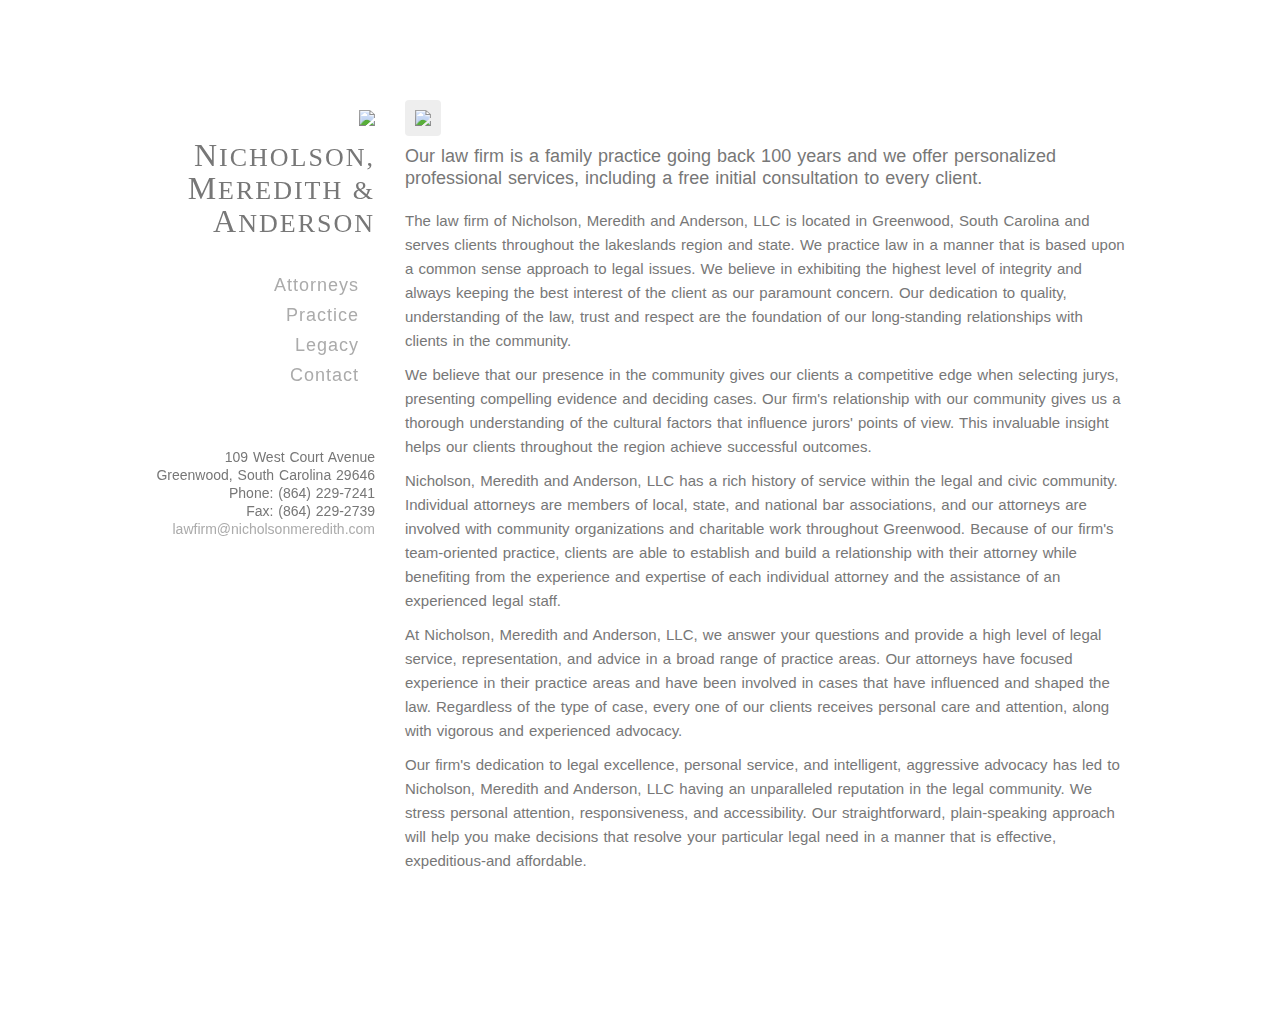
==== index.html @ a3308b05 "revisions" ====
<!DOCTYPE html>
<html lang="en">
<head>
<meta charset="utf-8">
<meta name="viewport" content="width=device-width, initial-scale=1, shrink-to-fit=no">
<title>Nicholson, Meredith, &amp; Anderson</title>
<meta name="description" content="Nicholson, Meredith, and Anderson - Attorneys at Law">
<link rel="icon" type="image/png" href="img/favicon.png" />
<link rel="stylesheet" href="css/bootstrap.min.css">
<link rel="stylesheet" href="css/fa-all.css">
<link rel="stylesheet" href="css/style.css">
</head>
<body class="home">
	
<div id="main-content">

	<div class="mobile">
		<div class="container">
			<div class="menu-mobile">
				<span class="item item-1"></span>
				<span class="item item-2"></span>
				<span class="item item-3"></span>
			</div>
			<div class="logo trajan"><a href="index.html"><span class="larger-font">N</span>icholson, <span class="larger-font">M</span>eredith &amp; <span class="larger-font">A</span>nderson</a></div>
		</div>
	</div>
	<div class="hide-menu"></div>
	
	<div class="container d-flex h-100">
		<div class="row justify-content-center align-self-center">
			
			<div class="col-lg-3">
				<div class="header affix position-fixed">

					<div class="logo">
						<img class="img-fluid" src="img/nma_logo.jpg">
						<h3 class="trajan"><span class="larger-font">N</span>icholson, <span class="larger-font">M</span>eredith &amp; <span class="larger-font">A</span>nderson</h3>
					</div>
					<div class="main-menu">
						<nav>
							<ul class="menu-list">

								<li class="nav-item"><a class="nav-link js-scroll-trigger" href="attorneys.html">Attorneys</a></li>
								<li class="nav-item"><a class="nav-link js-scroll-trigger" href="practice.html">Practice</a></li>
								<li class="nav-item"><a class="nav-link js-scroll-trigger" href="legacy.html">Legacy</a></li>
								<li class="nav-item"><a class="nav-link js-scroll-trigger" href="contact.html">Contact</a></li>
							</ul>
						</nav>
					</div>
					<p class="footer"><br />109 West Court Avenue Greenwood, South Carolina 29646<br />Phone: (864) 229-7241<br />Fax: (864) 229-2739<br /><span id="obf"><script>document.getElementById("obf").innerHTML="<n uers=\"znvygb:ynjsvez@avpubyfbazrerqvgu.pbz?fhowrpg=sebz avpubyfbazrerqvgu.pbz\" gnetrg=\"_oynax\">ynjsvez@avpubyfbazrerqvgu.pbz</n>".replace(/[a-zA-Z]/g,function(c){return String.fromCharCode((c<="Z"?90:122)>=(c=c.charCodeAt(0)+13)?c:c-26);});</script><noscript><span style="unicode-bidi:bidi-override;direction:rtl;">moc.htideremnoslohcin@mrifwal</span></noscript></span></p>
					<a href="https://www.facebook.com/nicholsonmeredith/" target="_blank"><i class="fab fa-2x fa-facebook-square"></i></a>
				</div>

			</div>
			
			<div class="col-lg-9 col-lg-offset-3">
				<img class="img-fluid rounded drop" src="img/nma_building.jpg">
				<div class="section">
					<h5>Our law firm is a family practice going back 100 years and we offer personalized professional services, including a free initial consultation to every client.</h5>
					<h5 class="d-lg-none">Contact Us via <i class="fas fa-phone-square"></i> Phone:<a href="tel:864-229-7241">(864) 229-7241</a> or <i class="fas fa-at"></i> Email:<span id="obf2"><script>document.getElementById("obf2").innerHTML="<n uers=\"znvygb:ynjsvez@avpubyfbazrerqvgu.pbz?fhowrpg=sebz avpubyfbazrerqvgu.pbz\" gnetrg=\"_oynax\">ynjsvez@avpubyfbazrerqvgu.pbz</n>".replace(/[a-zA-Z]/g,function(c){return String.fromCharCode((c<="Z"?90:122)>=(c=c.charCodeAt(0)+13)?c:c-26);});</script><noscript><span style="unicode-bidi:bidi-override;direction:rtl;">moc.htideremnoslohcin@mrifwal</span></noscript></span></h5>
					<p>The law firm of Nicholson, Meredith and Anderson, LLC is located in Greenwood, South Carolina and serves clients throughout the lakeslands region and state. We practice law in a manner that is based upon a common sense approach to legal issues. We believe in exhibiting the highest level of integrity and always   keeping the best interest of the client as our paramount concern. Our dedication to quality, understanding of the law, trust and respect are the foundation of   our long-standing relationships with clients in the community.</p>
					<p>We believe that our presence in the community gives our clients a competitive edge when selecting jurys, presenting compelling evidence and deciding cases. Our firm's relationship with our community gives us a thorough understanding of the cultural factors that influence jurors' points of view. This invaluable insight helps our clients throughout the region achieve successful outcomes.</p>
					<p>Nicholson, Meredith and Anderson, LLC has a rich history of service within the legal and civic community. Individual attorneys are members of local, state, and national   bar associations, and our attorneys are involved with community organizations   and charitable work throughout Greenwood. Because of our firm's team-oriented   practice, clients are able to establish and build a relationship with their   attorney while benefiting from the experience and expertise of each individual   attorney and the assistance of an experienced legal staff.</p>
					<p>At Nicholson, Meredith and Anderson, LLC, we answer your questions and provide a high level of legal service, representation, and advice in a broad range of practice areas. Our attorneys have focused experience in their practice areas and have been involved in cases   that have influenced and shaped the law. Regardless of the type of case, every   one of our clients receives personal care and attention, along with vigorous and experienced advocacy.</p>
					<p>Our firm's dedication to legal excellence, personal service, and intelligent, aggressive advocacy has led to Nicholson, Meredith and Anderson, LLC having an unparalleled reputation in the legal community. We stress personal attention, responsiveness,   and accessibility. Our straightforward, plain-speaking approach will help you make decisions that resolve your particular legal need in a manner that is   effective, expeditious-and affordable.</p>
					<p class="d-none">We serve Greenwood, Abbeville, Edgefield, Laurens, McCormick, Newberry, and Saluda Counties.</p>
				</div>
			</div>
			
		</div>
	</div>
	
</div>

<script src="js/jquery.min.js"></script>
<script src="js/bootstrap.min.js"></script>
<script src="js/scripts.js"></script>
</body>
</html>
---- css/style.css ----
@import url("https://use.typekit.net/eqx0vrw.css");


.trajan {
	font-family: trajan-pro-3, serif;
	font-style: normal;
	font-weight: 400;
}
.trajan-small {
	font-variant: small-caps;
}
.trajan-semibold {
	font-family: trajan-pro-3, serif;
	font-style: normal;
	font-weight: 600;
}
img.drop {
	padding:10px;
	margin: 0 0 10px;
	background:#eee;
}
img.wrap-left {
	padding:10px;
	margin: 0 10px 10px 0;
	background:#eee;
}
.section {
	margin: 0 0 150px;
}
.section-small {
	margin: 0 0 50px;
}
p.footer {
	line-height:18px;
	font-size:14px;
}
span.larger-font {
	font-size:32px;
}
.logo img {
	padding: 0 0 10px;
}

/* =========== RESET  =========== */
img,
legend {
  border: 0;
}
legend,
td,
th {
  padding: 0;
}
html {
  font-family: sans-serif;
  -ms-text-size-adjust: 100%;
  -webkit-text-size-adjust: 100%;
}
article,
aside,
details,
figcaption,
figure,
footer,
header,
hgroup,
main,
menu,
nav,
section,
summary {
  display: block;
}
audio,
canvas,
progress,
video {
  display: inline-block;
  vertical-align: baseline;
}
audio:not([controls]) {
  display: none;
  height: 0;
}
[hidden],
template {
  display: none;
}
a {
  color: #ababab;
  background-color: transparent;
}
a:hover,
a:active {
  outline: 0;
}
abbr[title] {
  border-bottom: 1px dotted;
}
b,
optgroup,
strong {
  font-weight: 700;
}
dfn {
  font-style: italic;
}
h1 {
  font-size: 2em;
  margin: .67em 0;
}
mark {
  background: #ffffff;
  color: #333333;
}
small {
  font-size: 80%;
}
sub,
sup {
  font-size: 75%;
  line-height: 0;
  position: relative;
  vertical-align: baseline;
}
sup {
  top: -0.5em;
}
sub {
  bottom: -0.25em;
}
svg:not(:root) {
  overflow: hidden;
}
figure {
  margin: 1em 40px;
}
hr {
  -moz-box-sizing: content-box;
  box-sizing: content-box;
  height: 0;
}
pre,
textarea {
  overflow: auto;
}
code,
kbd,
pre,
samp {
  font-family: monospace, monospace;
  font-size: 1em;
}
button,
input,
optgroup,
select,
textarea {
  color: inherit;
  font: inherit;
  margin: 0;
}
button {
  overflow: visible;
}
button,
select {
  text-transform: none;
}
button,
html input[type=button],
input[type=reset],
input[type=submit] {
  -webkit-appearance: button;
  cursor: pointer;
}
button[disabled],
html input[disabled] {
  cursor: default;
}
button::-moz-focus-inner,
input::-moz-focus-inner {
  border: 0;
  padding: 0;
}
input {
  border-radius: 0;
  line-height: normal;
}
input[type=checkbox],
input[type=radio] {
  box-sizing: border-box;
  padding: 0;
}
input[type=number]::-webkit-inner-spin-button,
input[type=number]::-webkit-outer-spin-button {
  height: auto;
}
input[type=search] {
  -webkit-appearance: textfield;
  -moz-box-sizing: content-box;
  -webkit-box-sizing: content-box;
  box-sizing: content-box;
}
input[type=search]::-webkit-search-cancel-button,
input[type=search]::-webkit-search-decoration {
  -webkit-appearance: none;
}
fieldset {
  border: 1px solid #333333;
  margin: 0 2px;
  padding: .35em .625em .75em;
}
table {
  border-collapse: collapse;
  border-spacing: 0;
}
a,
input,
textarea,
button,
select {
  outline: none;
}
a:hover,
a:focus,
input:focus,
textarea:focus,
button:focus,
select:focus {
  outline: none !important;
  text-decoration: none;
}
* {
  -webkit-box-sizing: border-box;
  -moz-box-sizing: border-box;
  box-sizing: border-box;
}
:after,
:before {
  -webkit-box-sizing: border-box;
  -moz-box-sizing: border-box;
  box-sizing: border-box;
}
input::-webkit-input-placeholder,
textarea::-webkit-input-placeholder {
  color: #ababab;
}
input:-moz-placeholder,
textarea:-moz-placeholder {
  color: #ababab;
}


/* =========== TYPE =========== */
h1,
.h1,
h2,
.h2,
h3,
.h3,
h4,
.h4,
h5,
.h5,
h6,
.h6 {
  font-family: Helvetica, Sans-Serif;
  color: #777;
  font-weight: 400;
  line-height: 1.2em;
  margin-bottom: 20px;
  margin-top: 0;
}
h1 > a,
.h1 > a,
h2 > a,
.h2 > a,
h3 > a,
.h3 > a,
h4 > a,
.h4 > a,
h5 > a,
.h5 > a,
h6 > a,
.h6 > a {
  color: inherit;
}
h1,
.h1 {
  font-size: 36px;
}
h2,
.h2 {
  font-size: 30px;
}
h3,
.h3 {
  font-size: 26px;
}
h4,
.h4 {
  font-size: 22px;
}
h5,
.h5 {
  font-size: 18px;
}
h6,
.h6 {
  font-size: 14px;
}
a {
  color: #ababab;
  text-decoration: none;
  -webkit-transition: all 0.3s ease;
  -moz-transition: all 0.3s ease;
  -ms-transition: all 0.3s ease;
  -o-transition: all 0.3s ease;
  transition: all 0.3s ease;
}
a:hover {
  color: #000000 !important;
}
.quicklinks a:hover,
.quicklinks a:active,
.quicklinks a:focus {
  color: #00b9eb !important;
}
p {
  margin-top: 0;
  margin-bottom: 10px;
}
code,
kbd,
pre,
samp {
  font-family: 'Lato', serif;
  -webkit-border-radius: 0;
  -moz-border-radius: 0;
  -ms-border-radius: 0;
  -o-border-radius: 0;
  border-radius: 0;
}
code {
  background-color: #eee;
  letter-spacing: 0.015em;
}
abbr {
  background-color: #A1D71A;
  color: #111;
  border-width: 2px;
}
mark,
.mark {
  color: #ffffff;
  background-color: #a4b4c4;
}
dfn {
  border-bottom: 1px dashed;
}
cite {
  font-style: normal;
}
blockquote {
  position: relative;
  border: 0;
  padding: 0 0 0 40px;
  margin: 20px 0;
  font-style: italic;
  overflow: hidden;
  font-size: 13px;
}
blockquote p:last-child {
  margin-bottom: 0;
}
blockquote:before {
  position: absolute;
  left: 0;
  top: 0;
  content: '\f10d';
  font-family: 'FontAwesome';
  display: inline-block;
  color: #ababab;
  font-size: 24px;
}
blockquote footer,
blockquote cite {
  font-size: 12px;
  color: #333333;
  font-weight: 700;
}
blockquote footer:before,
blockquote cite:before {
  content: '- ';
  color: #333333;
}
blockquote footer:after,
blockquote cite:after {
  content: ' ';
  color: #333333;
}
pre {
  line-height: 1.8em;
  padding: 15px;
  border: 1px solid #E4E4E4;
  font-style: italic;
  overflow: auto;
  white-space: pre-wrap;
  background-color: #f7f7f7;
  word-wrap: break-word;
  max-width: 100%;
}
img {
  max-width: 100%;
  height: auto;
  vertical-align: middle;
  border: 0;
}
input[type="search"],
input[type="text"],
input[type="url"],
input[type="number"],
input[type="password"],
input[type="email"],
input[type="file"],
select,
textarea {

  width: 100%;
  border: 1px solid #ababab;

  -webkit-transition: all 0.3s ease;
  -moz-transition: all 0.3s ease;
  -ms-transition: all 0.3s ease;
  -o-transition: all 0.3s ease;
  transition: all 0.3s ease;
  -webkit-box-sizing: border-box;
  -moz-box-sizing: border-box;
  box-sizing: border-box;
  -webkit-appearance: none;
}
::-moz-selection {
  color: #f7f7f7;
  background-color: #222222;
}
::selection {
  color: #f7f7f7;
  background-color: #222222;
}
iframe {
  border: 0;
  max-width: 100%;
}


/* ===========  BODY  =========== */
body {
  margin: 0;
  padding: 100px 0 0;
  font-family: Helvetica, Sans-Serif;
  font-size: 15px;
  background: #fff;
  color: #777;
  overflow-x: hidden;
  line-height: 24px;
  word-spacing: 1px;
}
.container {
  max-width: 1000px;
}
.mobile {
  display: none;
  margin-bottom: 60px;
}
.mobile .menu-mobile {
  width: 60px;
  height: 60px;
  display: inline-block;
  position: fixed;
  z-index: 999;
}
.mobile .menu-mobile .item {
  display: block;
  width: 22px;
  height: 2px;
  background-color: #000000;
  position: relative;
}
.mobile .menu-mobile .item-1 {
  top: 23px;
}
.mobile .menu-mobile .item-2 {
  top: 29px;
}
.mobile .menu-mobile .item-3 {
  top: 35px;
}
.mobile .logo {
  padding-bottom: 0;
  padding-top: 10px;
  text-align: center;
}
.hide-menu {
  position: fixed;
  top: 0;
  left: 0;
  right: 0;
  bottom: 0;
  z-index: 998;
  background-color: rgba(0, 0, 0, 0.7);
  visibility: hidden;
  opacity: 0;
  -webkit-transition: visibility 0.3s ease, opacity 0.3s ease;
  -moz-transition: visibility 0.3s ease, opacity 0.3s ease;
  -ms-transition: visibility 0.3s ease, opacity 0.3s ease;
  -o-transition: visibility 0.3s ease, opacity 0.3s ease;
  transition: visibility 0.3s ease, opacity 0.3s ease;
}


/* ===========  HEADER MENU  =========== */
.header {
  width: 220px;
  top: 100px;
  text-align: right;
  z-index: 9;
  position:absolute;
}
.header-text {
  margin-bottom: 50px;
}
.header-text blockquote {
  font-size: 16px;
  padding-left: 50px;
}
.header-text blockquote:before {
  font-size: 30px;
}
.menu-left .header {
  text-align: left;
}
.menu-left .main-menu .sub-menu {
  padding-left: 0;
  padding-right: 20px;
  right: 100%;
  left: auto;
  text-align: right;
}

.main-menu {
  font-family: Helvetica, Sans-Serif;
  letter-spacing: 1px;
  font-size: 18px;
  line-height: 24px;
  padding: 0 0 40px;
}
.main-menu ul,
.main-menu li {
  list-style: none;
  padding: 0;
  margin: 0;
}
.main-menu .menu-list > li > a {
  padding-top: 3px;
  padding-bottom: 3px;
  display: block;
}
.main-menu .active a {
  color: #000000;
}
.main-menu li {
  position: relative;
}
.main-menu li:hover > .sub-menu {
  opacity: 1;
  visibility: visible;
}
.main-menu .sub-menu {
  position: absolute;
  width: 200px;
  top: 0;
  left: 100%;
  font-size: 14px;
  text-align: left;
  visibility: hidden;
  padding-left: 20px;
  opacity: 0;
}
.main-menu .sub-menu li {
  padding-left: 20px;
  padding-right: 20px;
  background-color: #ababab;
}
.main-menu .sub-menu li:first-child {
  padding-top: 10px;
}
.main-menu .sub-menu li:last-child {
  padding-bottom: 10px;
}
.main-menu .sub-menu a {
  color: #000000 !important;
}
.logo {
  font-size: 40px;
  color: #000000;
  text-transform: uppercase;
  padding-bottom: 10px;
  letter-spacing: 2px;
  line-height: 40px;
}
.logo a {
  color: inherit;
}
.socials {
  padding-top: 50px;
}
.socials a {
  margin-right: 8px;
  font-size: 14px;
}
.socials .fa-search {
  color: #000000;
}
.box-search {
  position: fixed;
  top: 0;
  left: 0;
  width: 100%;
  height: 100%;
  z-index: 999;
  background-color: #ffffff;
  opacity: 0;
  visibility: hidden;
  -webkit-transition: opacity 0.3s ease, visibility 0.3s ease;
  -moz-transition: opacity 0.3s ease, visibility 0.3s ease;
  -ms-transition: opacity 0.3s ease, visibility 0.3s ease;
  -o-transition: opacity 0.3s ease, visibility 0.3s ease;
  transition: opacity 0.3s ease, visibility 0.3s ease;
}
.box-search input[type="search"] {
  height: 50px;
  font-size: 24px;
  padding-top: 0;
  border: none;
  border-bottom: 1px solid #000000;
}
.box-search.active {
  opacity: 1;
  visibility: visible;
}
.search-form {
  margin-left: auto;
  margin-right: auto;
  max-width: 600px;
  position: relative;
  padding-bottom: 200px;
  padding-top: 100px;
}
.kd-close {
  position: absolute;
  width: 50px;
  height: 50px;
  display: inline-block;
  top: 0;
  right: 0;
  cursor: pointer;
  font-size: 24px;
  color: #000000;
  background-color: #ffffff;
  line-height: 48px;
  text-align: center;
  -webkit-border-radius: 50%;
  -moz-border-radius: 50%;
  border-radius: 50%;
}
.kd-close:before {
  content: '';
  width: 30px;
  height: 2px;
  background-color: #000000;
  display: block;
  -webkit-transform: rotate(44deg) translate(26px, 10px);
  -moz-transform: rotate(44deg) translate(26px, 10px);
  transform: rotate(44deg) translate(26px, 10px);
}
.kd-close:after {
  content: '';
  width: 30px;
  height: 2px;
  background-color: #000000;
  display: block;
  -webkit-transform: rotate(-46deg) translate(-10px, 24px);
  -moz-transform: rotate(-46deg) translate(-10px, 24px);
  transform: rotate(-46deg) translate(-10px, 24px);
}
.copyright {
  font-size: 12px;
  color: #ababab;
}


/* ===========  5. Projects  =========== */
.projects {
  padding-left: 80px;
  padding-right: 50px;
}
.project-item {
  position: relative;
  margin-bottom: 40px;
}
.project-item:last-child {
  margin-bottom: 0;
}
.project-item .title {
  position: absolute;
  top: 20px;
  left: 20px;
  opacity: 0;
  visibility: hidden;
}
.project-item .title a {
  background-color: #000000;
  color: #ffffff;
  font-size: 14px;
  display: inline-block;
  line-height: 24px;
  padding-left: 10px;
  padding-right: 10px;
  opacity: 1;
  letter-spacing: 1px;
}
.project-item .title a:hover {
  color: #ffffff !important;
  opacity: 0.7;
}
.project-item:hover .title {
  opacity: 1;
  visibility: visible;
  -webkit-transition: opacity 0.3s ease-in-out, visibility 0.3s ease-in-out;
  -moz-transition: opacity 0.3s ease-in-out, visibility 0.3s ease-in-out;
  -ms-transition: opacity 0.3s ease-in-out, visibility 0.3s ease-in-out;
  -o-transition: opacity 0.3s ease-in-out, visibility 0.3s ease-in-out;
  transition: opacity 0.3s ease-in-out, visibility 0.3s ease-in-out;
}
.pagination-wrap {
  margin-top: 60px;
  font-family: 'Roboto', serif;
}
.pagination-wrap ul {
  list-style: none;
  margin: 0;
  padding: 0;
  text-align: center;
}
.pagination-wrap ul:after {
  content: '';
  display: block;
  clear: both;
}
.pagination-wrap ul span {
  display: block;
}
.pagination-wrap ul li {
  display: inline-block;
  overflow: hidden;
  font-size: 18px;
  padding-left: 5px;
  padding-right: 5px;
}
.pagination-wrap ul li .current {
  color: #000000;
}
.navigation-wrap {
  margin-top: 50px;
  text-align: center;
}
.navigation-wrap:after {
  content: '';
  clear: both;
  display: block;
}
.navigation-wrap a {
  display: inline-block;
  width: 50px;
  height: 40px;
  line-height: 40px;
  margin-right: 10px;
  background-color: #cccccc;
  opacity: 1;
  -webkit-transition: opacity 0.3s ease;
  -moz-transition: opacity 0.3s ease;
  -ms-transition: opacity 0.3s ease;
  -o-transition: opacity 0.3s ease;
  transition: opacity 0.3s ease;
}
.navigation-wrap a:last-child {
  margin-right: 0;
}
.navigation-wrap a:hover {
  opacity: 0.8;
}
.project .detail-content {
  padding: 50px;
  background-color: #eeeeee;
}
.project .title {
  color: #000000;
  margin-bottom: 30px;
}
.project a {
  color: #000000 !important;
  font-weight: 700;
}
.project .project-attributes {
  margin-top: 20px;
  font-size: 12px;
}
.project .project-attributes .socials {
  padding-top: 0;
}
.project table {
  width: 100%;
}
.project .name {
  font-weight: 700;
  width: 30%;
  text-align: left;
  padding-bottom: 10px;
}
.project .value {
  font-style: italic;
  width: 70%;
  padding-bottom: 10px;
}
.project .images-project {
  margin-top: 50px;
}
.project .popup img {
  margin-bottom: 30px;
}
.project .popup:last-child img {
  margin-bottom: 0;
}



/* ===========  6. Posts  =========== */
.post {
  margin-bottom: 40px;
}
.post:last-child {
  margin-bottom: 0;
}
.post .post-content {
  background-color: #eeeeee;
  padding: 50px 50px 40px;
}
.title {
  margin-top: 0;
  margin-bottom: 5px;
  line-height: 24px;
  color: #000000;
  font-size: 24px;
  letter-spacing: 1px;
}
.post-details {
  font-style: italic;
  font-size: 12px;
}
.post-details a {
  display: inline-block;
}
.post-details a:after {
  content: '//';
  margin-left: 5px;
  margin-right: 5px;
}
.post-details a:last-child:after {
  content: normal;
}
.the-content {
  margin-top: 20px;
}
.the-content p:last-child {
  margin-bottom: 0;
}
.the-content ul,
.the-content ol {
  font-size: 13px;
  font-style: italic;
  padding-left: 20px;
}
.the-content ul li,
.the-content ol li {
  margin-bottom: 5px;
}
.the-content ul > li:last-child,
.the-content ol > li:last-child {
  margin-bottom: 0;
}
.post-footer {
  margin-top: 30px;
}
.cat strong {
  margin-right: 5px;
}
.cat a {
  color: #000000;
}
.cat a:after {
  content: ',';
  margin-right: 5px;
}
.cat a:last-child:after {
  content: normal;
}
.post-tags a {
  opacity: 1;
  display: inline-block;
  color: #000000;
}
.post-tags a:before {
  margin-left: 5px;
  content: '#';
}
.post-tags a:first-child:before {
  margin-left: 0;
}
.post-tags a:hover {
  opacity: 0.8;
}
.post-share {
  text-align: center;
  padding-top: 10px;
  margin-bottom: 30px;
}
.post-share a {
  color: #000000;
  margin-left: 5px;
  margin-right: 5px;
}
.the-excerpt {
  margin-top: 20px;
}
.contact-item {
  margin-bottom: 20px;
}
.contact-item:last-child {
  margin-bottom: 0;
}
.contact-item textarea {
  padding-top: 5px;
  height: 100px;
  resize: vertical;
}
.contact-item .submit {
  display: inline-block;
  min-width: 100px;
  padding-left: 20px;
  padding-right: 20px;
  background-color: #000000;
  color: #ffffff;
  border: none;
  height: 36px;
  text-transform: uppercase;
  font-size: 12px;
  letter-spacing: 1px;
}
.post_404_not_found {
  margin-top: 20px;
}
.go-to-home {
  min-width: 100px;
  padding: 5px 15px;
  display: inline-block;
  background-color: #000000;
  color: #ffffff;
  margin-top: 10px;
}
.go-to-home a {
  color: inherit;
  opacity: 1;
}
.go-to-home a:hover {
  color: inherit !important;
  opacity: 0.8;
}


/* ===========  FOOTER =========== */
.footer-inner {
  margin-top: 80px;
  border-top: 1px solid #ababab;
  padding-top: 40px;
  padding-bottom: 40px;
  margin-left: 80px;
  margin-right: 50px;
  font-size: 12px;
}
.footer-inner .title {
  font-size: 14px;
  font-weight: 700;
}
.footer-inner ul {
  list-style: none;
  font-size: 12px;
  margin: 0;
  padding: 0;
}

/* ===========  LOADER =========== */
#preload {
  top: 0;
  left: 0;
  bottom: 0;
  right: 0;
  margin: auto;
  position: fixed;
  width: 100%;
  height: 100%;
  background-color: #fff;
  z-index: 9999999;
  display: flex;
  align-items: center;
  justify-content: center;
  overflow: hidden;
}
#preload .kd-bounce {
  width: 40px;
  height: 40px;
  position: relative;
  margin: 40px auto;
}
#preload .kd-bounce:before,
#preload .kd-bounce:after {
  content: '';
  display: block;
  width: 100%;
  height: 100%;
  border-radius: 50%;
  background-color: #242424;
  opacity: 0.4;
  position: absolute;
  top: 0;
  left: 0;
  animation: kd-bounce 2.4s infinite ease-in-out;
}
#preload .kd-bounce:after {
  animation-delay: -1.2s;
}
@keyframes kd-bounce {
  0%,
  100% {
    transform: scale(0);
  }
  50% {
    transform: scale(1);
  }
}


/* ===========  MOBILE =========== */
@media screen and (max-width: 991px) {
  .preload {
    display: none;
  }
  .mobile {
    display: block;
  }
.mobile .logo {
	font-size: 30px;
	padding-left: 20px;
}
body {
	padding-top: 50px;
}
  .header,
  .menu-left .header {
		top:0;
		bottom:0;
		left:0;
		padding:30px;
		width: 260px;
		z-index: 9999;
		background-color: #fff;
		text-align: center;
		-webkit-transform: translateX(-101%);
		-moz-transform: translateX(-101%);
		transform: translateX(-101%);
		-webkit-transition: transform 0.3s ease;
		-moz-transition: transform 0.3s ease;
		-ms-transition: transform 0.3s ease;
		-o-transition: transform 0.3s ease;
		transition: transform 0.3s ease;
  }
  .header .logo,
  .menu-left .header .logo {
    color: #ffffff;
  }
  .header.active,
  .menu-left .header.active {
    -webkit-transform: translateX(0);
    -moz-transform: translateX(0);
    transform: translateX(0);
  }
  .main-menu,
  .menu-left .main-menu {
    max-height: 45%;
    overflow-y: auto;
    overflow-x: hidden;
  }
  .main-menu a:hover,
  .menu-left .main-menu a:hover {
    color: #ffffff !important;
  }
  .main-menu .active a,
  .menu-left .main-menu .active a {
    color: #ffffff;
  }
  .main-menu .sub-menu,
  .menu-left .main-menu .sub-menu {
    display: none;
    position: relative;
    width: 100%;
    left: 0;
    visibility: visible;
    opacity: 1;
    padding-left: 0;
    text-align: center;
  }
  .main-menu .sub-menu li,
  .menu-left .main-menu .sub-menu li,
  .main-menu .sub-menu li:first-child,
  .menu-left .main-menu .sub-menu li:first-child,
  .main-menu .sub-menu li:last-child,
  .menu-left .main-menu .sub-menu li:last-child {
    padding-top: 5px;
    padding-bottom: 5px;
  }
  .projects {
    padding-left: 50px;
    padding-right: 50px;
  }
  .footer-inner {
    margin-left: 50px;
    margin-right: 50px;
  }
  .socials a {
    margin-right: 10px;
  }
  .socials .fa-search {
    color: #ffffff;
  }
  .hide-menu.active {
    visibility: visible;
    opacity: 1;
  }
}
@media screen and (max-width: 768px) {
	body {
		padding-top: 30px;
	}
}
@media screen and (max-width: 600px) {
	.mobile .logo {
		font-size: 27px;
		padding-left: 20px;
	}
}
@media screen and (max-width: 480px) {
	.projects {
		padding-left: 0;
		padding-right: 0;
	}
	.footer-inner {
		margin-left: 0;
		margin-right: 0;
	}
	.mobile {
		margin-bottom: 50px;
	}
	.mobile .logo {
		font-size: 25px;
		padding-left: 30px;
	}
	.navigation-wrap {
		margin-top: 30px;
	}
	.footer-inner {
		margin-top: 50px;
	}
}
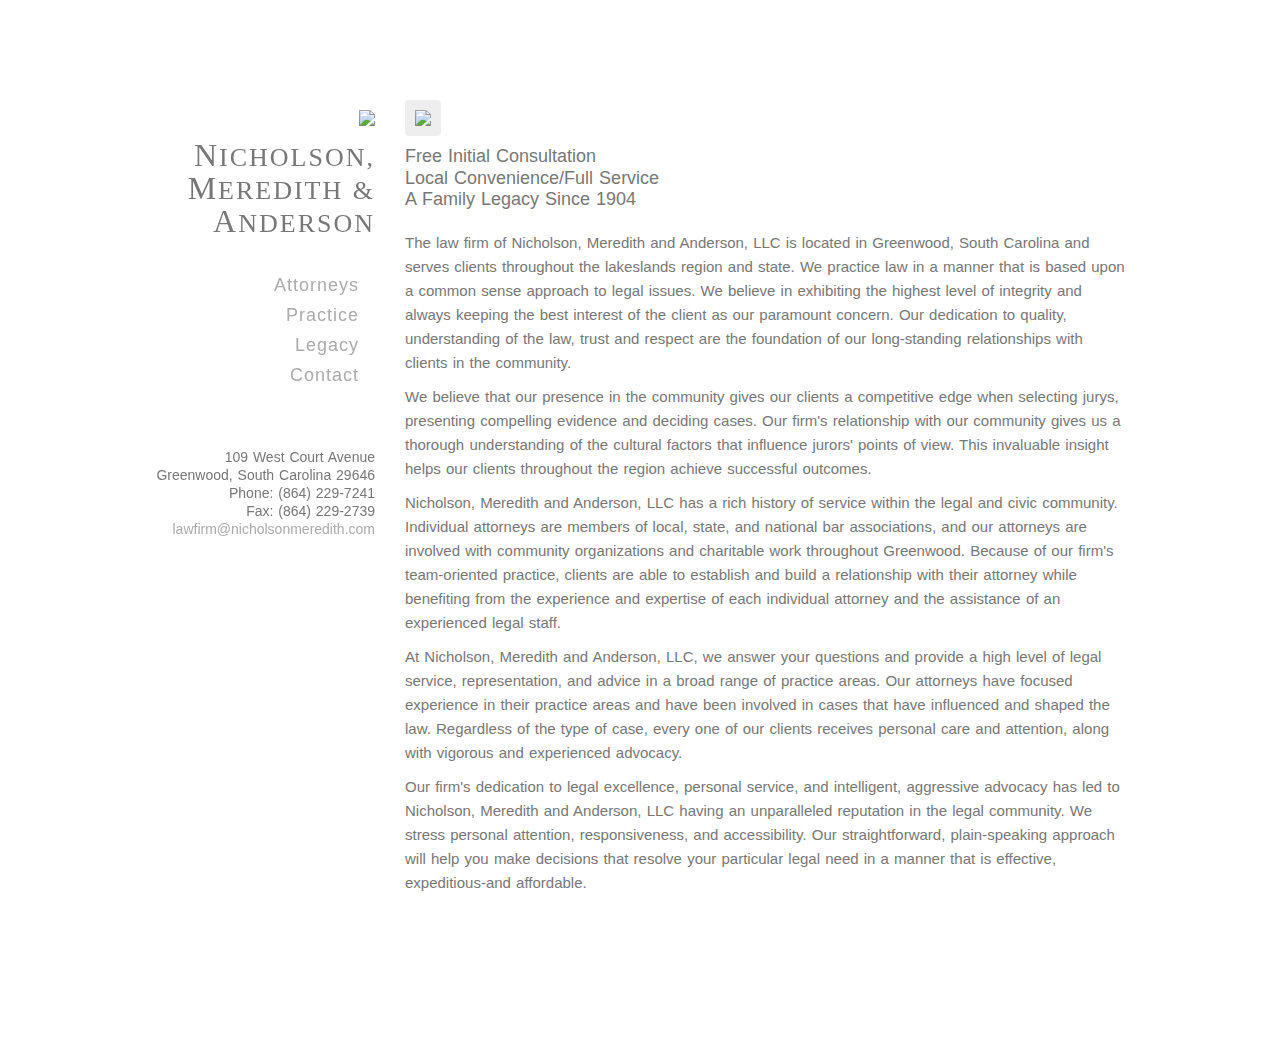
==== commit 5b10fd34: "meta tagline" ====
--- a/index.html
+++ b/index.html
@@ -5,6 +5,11 @@
 <meta name="viewport" content="width=device-width, initial-scale=1, shrink-to-fit=no">
 <title>Nicholson, Meredith, &amp; Anderson</title>
 <meta name="description" content="Nicholson, Meredith, and Anderson - Attorneys at Law">
+	<meta property="og:url" content="http://www.nicholsonmeredith.com/" />
+	<meta property="og:type" content="website" />
+	<meta property="og:title" content="Nicholson, Meredith, and Anderson">
+	<meta property="og:description" content="Attorneys at Law">
+	<meta property="og:image" content="http://www.nicholsonmeredith.com/img/nma_ogimage.jpg" />
 <link rel="icon" type="image/png" href="img/favicon.png" />
 <link rel="stylesheet" href="css/bootstrap.min.css">
 <link rel="stylesheet" href="css/fa-all.css">
@@ -56,8 +61,8 @@
 			<div class="col-lg-9 col-lg-offset-3">
 				<img class="img-fluid rounded drop" src="img/nma_building.jpg">
 				<div class="section">
-					<h5>Our law firm is a family practice going back 100 years and we offer personalized professional services, including a free initial consultation to every client.</h5>
-					<h5 class="d-lg-none">Contact Us via <i class="fas fa-phone-square"></i> Phone:<a href="tel:864-229-7241">(864) 229-7241</a> or <i class="fas fa-at"></i> Email:<span id="obf2"><script>document.getElementById("obf2").innerHTML="<n uers=\"znvygb:ynjsvez@avpubyfbazrerqvgu.pbz?fhowrpg=sebz avpubyfbazrerqvgu.pbz\" gnetrg=\"_oynax\">ynjsvez@avpubyfbazrerqvgu.pbz</n>".replace(/[a-zA-Z]/g,function(c){return String.fromCharCode((c<="Z"?90:122)>=(c=c.charCodeAt(0)+13)?c:c-26);});</script><noscript><span style="unicode-bidi:bidi-override;direction:rtl;">moc.htideremnoslohcin@mrifwal</span></noscript></span></h5>
+					<h5>Free Initial Consultation<br />Local Convenience/Full Service<br />A Family Legacy Since 1904</h5>
+					<h5 class="d-lg-none">Contact Us<br /><i class="fas fa-phone-square"></i> Phone:<a href="tel:864-229-7241">(864) 229-7241</a><br /><i class="fas fa-at"></i> Email:<span id="obf2"><script>document.getElementById("obf2").innerHTML="<n uers=\"znvygb:ynjsvez@avpubyfbazrerqvgu.pbz?fhowrpg=sebz avpubyfbazrerqvgu.pbz\" gnetrg=\"_oynax\">ynjsvez@avpubyfbazrerqvgu.pbz</n>".replace(/[a-zA-Z]/g,function(c){return String.fromCharCode((c<="Z"?90:122)>=(c=c.charCodeAt(0)+13)?c:c-26);});</script><noscript><span style="unicode-bidi:bidi-override;direction:rtl;">moc.htideremnoslohcin@mrifwal</span></noscript></span></h5>
 					<p>The law firm of Nicholson, Meredith and Anderson, LLC is located in Greenwood, South Carolina and serves clients throughout the lakeslands region and state. We practice law in a manner that is based upon a common sense approach to legal issues. We believe in exhibiting the highest level of integrity and always   keeping the best interest of the client as our paramount concern. Our dedication to quality, understanding of the law, trust and respect are the foundation of   our long-standing relationships with clients in the community.</p>
 					<p>We believe that our presence in the community gives our clients a competitive edge when selecting jurys, presenting compelling evidence and deciding cases. Our firm's relationship with our community gives us a thorough understanding of the cultural factors that influence jurors' points of view. This invaluable insight helps our clients throughout the region achieve successful outcomes.</p>
 					<p>Nicholson, Meredith and Anderson, LLC has a rich history of service within the legal and civic community. Individual attorneys are members of local, state, and national   bar associations, and our attorneys are involved with community organizations   and charitable work throughout Greenwood. Because of our firm's team-oriented   practice, clients are able to establish and build a relationship with their   attorney while benefiting from the experience and expertise of each individual   attorney and the assistance of an experienced legal staff.</p>
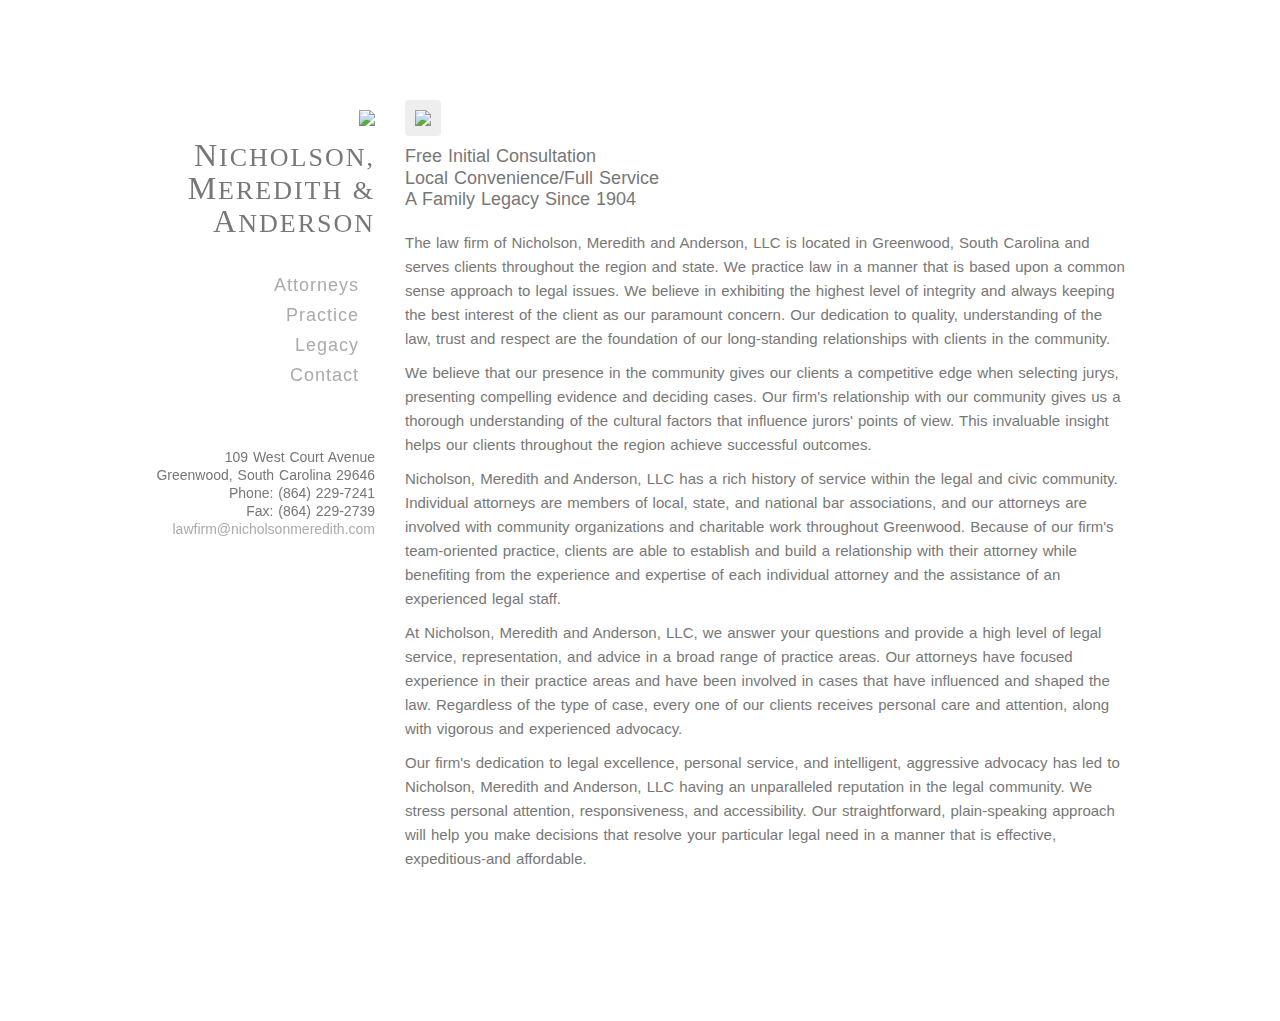
==== commit deff06f7: "index edit" ====
--- a/index.html
+++ b/index.html
@@ -14,6 +14,14 @@
 <link rel="stylesheet" href="css/bootstrap.min.css">
 <link rel="stylesheet" href="css/fa-all.css">
 <link rel="stylesheet" href="css/style.css">
+<script async src="https://www.googletagmanager.com/gtag/js?id=UA-1906067-39"></script>
+<script>
+  window.dataLayer = window.dataLayer || [];
+  function gtag(){dataLayer.push(arguments);}
+  gtag('js', new Date());
+
+  gtag('config', 'UA-1906067-39');
+</script>
 </head>
 <body class="home">
 	
@@ -63,7 +71,7 @@
 				<div class="section">
 					<h5>Free Initial Consultation<br />Local Convenience/Full Service<br />A Family Legacy Since 1904</h5>
 					<h5 class="d-lg-none">Contact Us<br /><i class="fas fa-phone-square"></i> Phone:<a href="tel:864-229-7241">(864) 229-7241</a><br /><i class="fas fa-at"></i> Email:<span id="obf2"><script>document.getElementById("obf2").innerHTML="<n uers=\"znvygb:ynjsvez@avpubyfbazrerqvgu.pbz?fhowrpg=sebz avpubyfbazrerqvgu.pbz\" gnetrg=\"_oynax\">ynjsvez@avpubyfbazrerqvgu.pbz</n>".replace(/[a-zA-Z]/g,function(c){return String.fromCharCode((c<="Z"?90:122)>=(c=c.charCodeAt(0)+13)?c:c-26);});</script><noscript><span style="unicode-bidi:bidi-override;direction:rtl;">moc.htideremnoslohcin@mrifwal</span></noscript></span></h5>
-					<p>The law firm of Nicholson, Meredith and Anderson, LLC is located in Greenwood, South Carolina and serves clients throughout the lakeslands region and state. We practice law in a manner that is based upon a common sense approach to legal issues. We believe in exhibiting the highest level of integrity and always   keeping the best interest of the client as our paramount concern. Our dedication to quality, understanding of the law, trust and respect are the foundation of   our long-standing relationships with clients in the community.</p>
+					<p>The law firm of Nicholson, Meredith and Anderson, LLC is located in Greenwood, South Carolina and serves clients throughout the region and state. We practice law in a manner that is based upon a common sense approach to legal issues. We believe in exhibiting the highest level of integrity and always   keeping the best interest of the client as our paramount concern. Our dedication to quality, understanding of the law, trust and respect are the foundation of   our long-standing relationships with clients in the community.</p>
 					<p>We believe that our presence in the community gives our clients a competitive edge when selecting jurys, presenting compelling evidence and deciding cases. Our firm's relationship with our community gives us a thorough understanding of the cultural factors that influence jurors' points of view. This invaluable insight helps our clients throughout the region achieve successful outcomes.</p>
 					<p>Nicholson, Meredith and Anderson, LLC has a rich history of service within the legal and civic community. Individual attorneys are members of local, state, and national   bar associations, and our attorneys are involved with community organizations   and charitable work throughout Greenwood. Because of our firm's team-oriented   practice, clients are able to establish and build a relationship with their   attorney while benefiting from the experience and expertise of each individual   attorney and the assistance of an experienced legal staff.</p>
 					<p>At Nicholson, Meredith and Anderson, LLC, we answer your questions and provide a high level of legal service, representation, and advice in a broad range of practice areas. Our attorneys have focused experience in their practice areas and have been involved in cases   that have influenced and shaped the law. Regardless of the type of case, every   one of our clients receives personal care and attention, along with vigorous and experienced advocacy.</p>
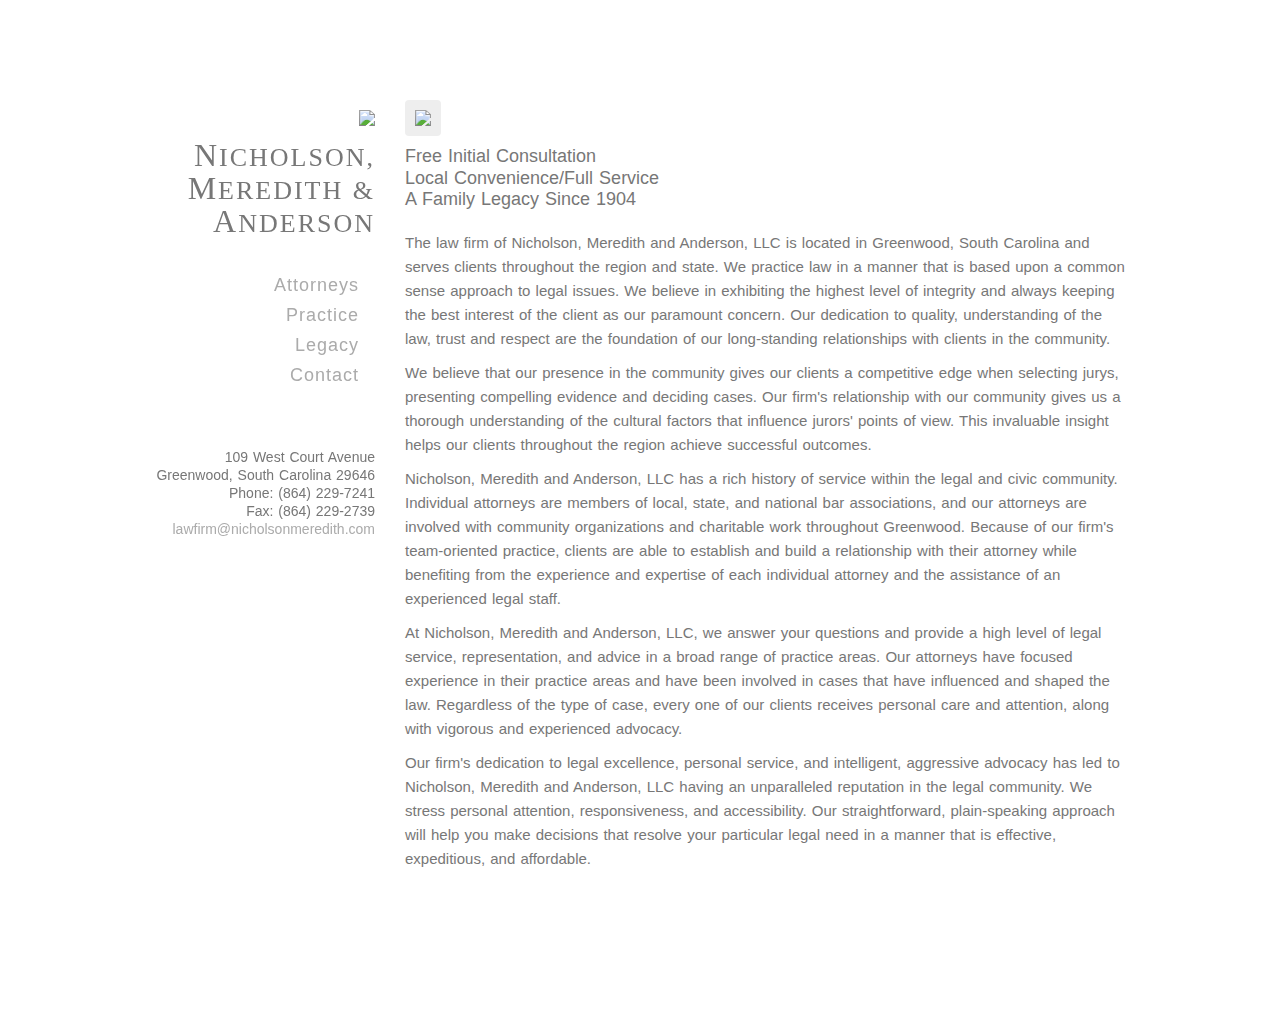
==== commit b4a411db: "index edit sp" ====
--- a/index.html
+++ b/index.html
@@ -75,7 +75,7 @@
 					<p>We believe that our presence in the community gives our clients a competitive edge when selecting jurys, presenting compelling evidence and deciding cases. Our firm's relationship with our community gives us a thorough understanding of the cultural factors that influence jurors' points of view. This invaluable insight helps our clients throughout the region achieve successful outcomes.</p>
 					<p>Nicholson, Meredith and Anderson, LLC has a rich history of service within the legal and civic community. Individual attorneys are members of local, state, and national   bar associations, and our attorneys are involved with community organizations   and charitable work throughout Greenwood. Because of our firm's team-oriented   practice, clients are able to establish and build a relationship with their   attorney while benefiting from the experience and expertise of each individual   attorney and the assistance of an experienced legal staff.</p>
 					<p>At Nicholson, Meredith and Anderson, LLC, we answer your questions and provide a high level of legal service, representation, and advice in a broad range of practice areas. Our attorneys have focused experience in their practice areas and have been involved in cases   that have influenced and shaped the law. Regardless of the type of case, every   one of our clients receives personal care and attention, along with vigorous and experienced advocacy.</p>
-					<p>Our firm's dedication to legal excellence, personal service, and intelligent, aggressive advocacy has led to Nicholson, Meredith and Anderson, LLC having an unparalleled reputation in the legal community. We stress personal attention, responsiveness,   and accessibility. Our straightforward, plain-speaking approach will help you make decisions that resolve your particular legal need in a manner that is   effective, expeditious-and affordable.</p>
+					<p>Our firm's dedication to legal excellence, personal service, and intelligent, aggressive advocacy has led to Nicholson, Meredith and Anderson, LLC having an unparalleled reputation in the legal community. We stress personal attention, responsiveness,   and accessibility. Our straightforward, plain-speaking approach will help you make decisions that resolve your particular legal need in a manner that is effective, expeditious, and affordable.</p>
 					<p class="d-none">We serve Greenwood, Abbeville, Edgefield, Laurens, McCormick, Newberry, and Saluda Counties.</p>
 				</div>
 			</div>
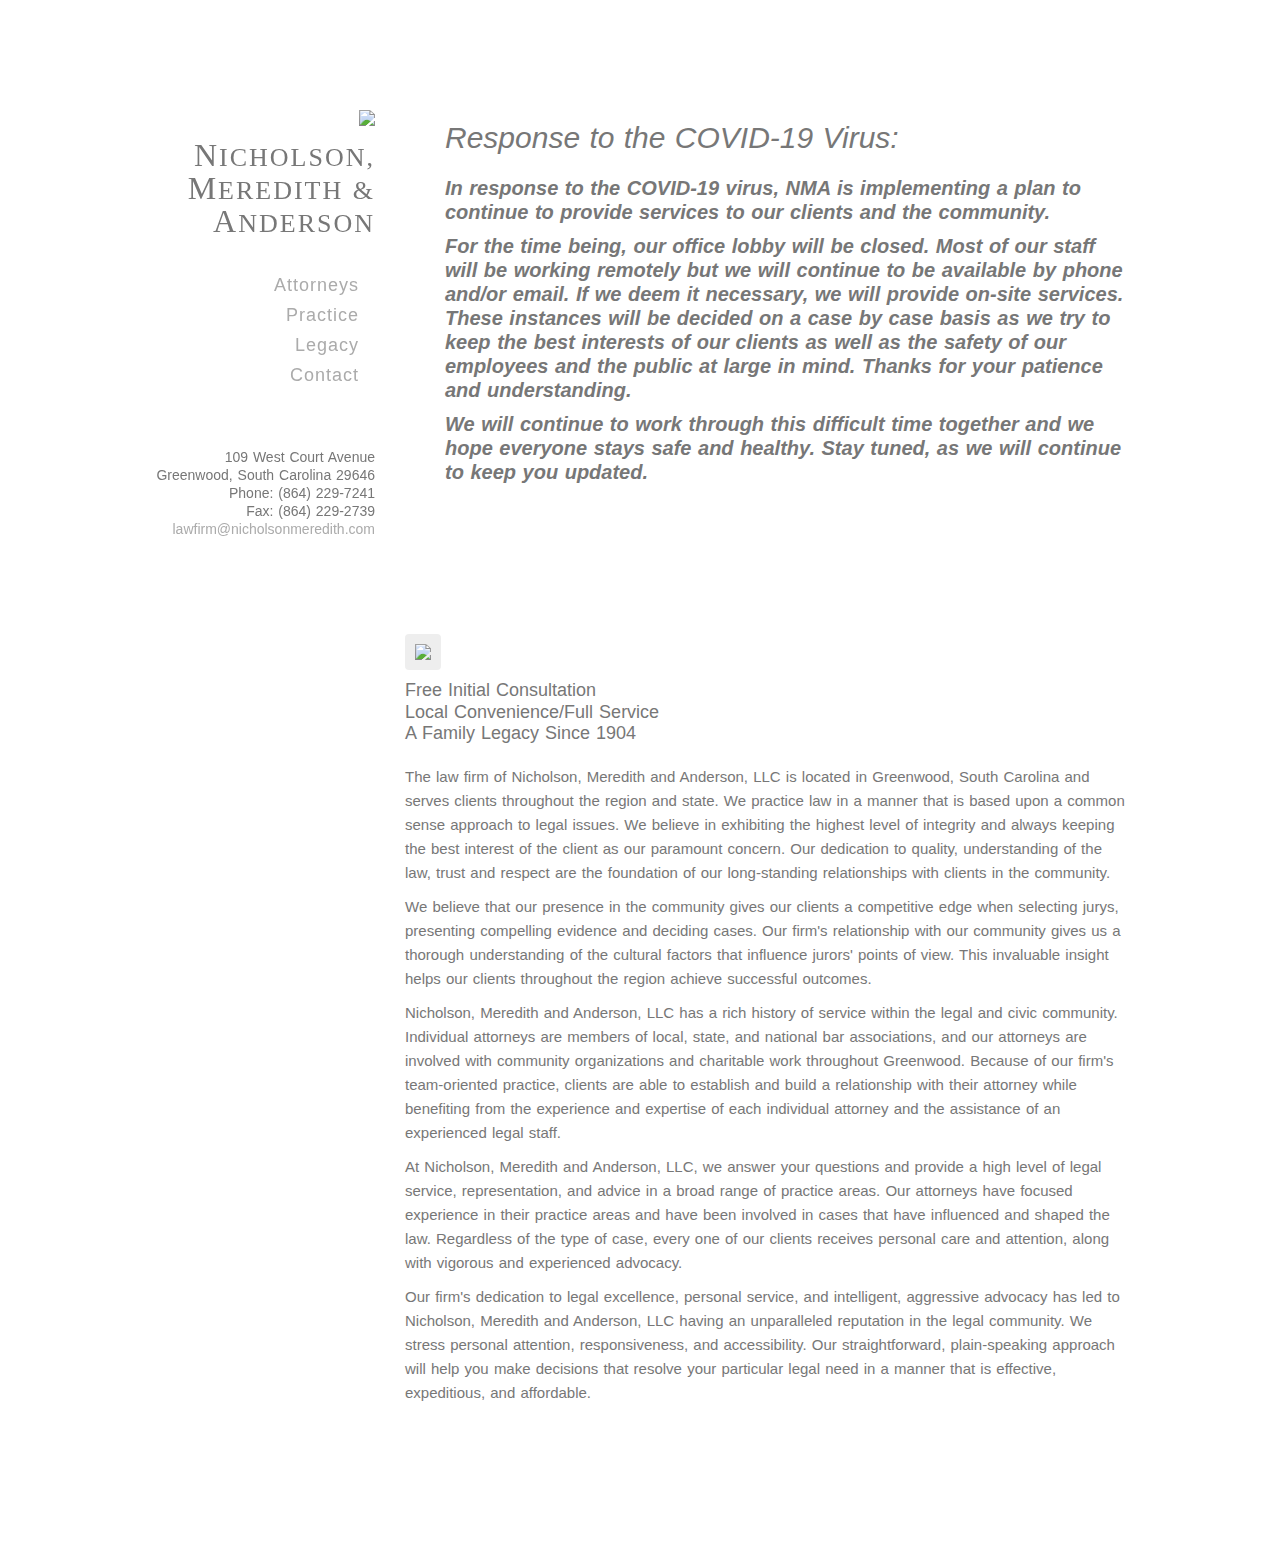
==== commit ddd6e367: "covid-19" ====
--- a/index.html
+++ b/index.html
@@ -67,8 +67,26 @@
 			</div>
 			
 			<div class="col-lg-9 col-lg-offset-3">
+        
+        <!-- ################ COVID-19 ################### -->
+				<div class="section">
+          <blockquote class="blockquote">
+            <strong>
+              <h2>Response to the COVID-19 Virus:</h2>
+              <p>In response to the COVID-19 virus, NMA is implementing a plan to continue to provide services to our clients and the community.</p>
+              <p>For the time being, our office lobby will be closed. Most of our staff will be working remotely but we will continue to be available by phone and/or email.  If we deem it necessary, we will provide on-site services.  These instances will be decided on a case by case basis as we try to keep the best interests of our clients as well as the safety of our employees and the public at large in mind.  Thanks for your patience and understanding.</p>
+              <p>We will continue to work through this difficult time together and we hope everyone stays safe and healthy.  Stay tuned, as we will continue to keep you updated.</p>
+            </strong>
+          </blockquote>
+        </div>
+        <!-- ################ COVID-19 ################### -->
+        
 				<img class="img-fluid rounded drop" src="img/nma_building.jpg">
-				<div class="section">
+        
+
+        
+        
+        <div class="section">
 					<h5>Free Initial Consultation<br />Local Convenience/Full Service<br />A Family Legacy Since 1904</h5>
 					<h5 class="d-lg-none">Contact Us<br /><i class="fas fa-phone-square"></i> Phone:<a href="tel:864-229-7241">(864) 229-7241</a><br /><i class="fas fa-at"></i> Email:<span id="obf2"><script>document.getElementById("obf2").innerHTML="<n uers=\"znvygb:ynjsvez@avpubyfbazrerqvgu.pbz?fhowrpg=sebz avpubyfbazrerqvgu.pbz\" gnetrg=\"_oynax\">ynjsvez@avpubyfbazrerqvgu.pbz</n>".replace(/[a-zA-Z]/g,function(c){return String.fromCharCode((c<="Z"?90:122)>=(c=c.charCodeAt(0)+13)?c:c-26);});</script><noscript><span style="unicode-bidi:bidi-override;direction:rtl;">moc.htideremnoslohcin@mrifwal</span></noscript></span></h5>
 					<p>The law firm of Nicholson, Meredith and Anderson, LLC is located in Greenwood, South Carolina and serves clients throughout the region and state. We practice law in a manner that is based upon a common sense approach to legal issues. We believe in exhibiting the highest level of integrity and always   keeping the best interest of the client as our paramount concern. Our dedication to quality, understanding of the law, trust and respect are the foundation of   our long-standing relationships with clients in the community.</p>
--- a/css/style.css
+++ b/css/style.css
@@ -374,16 +374,7 @@
 blockquote p:last-child {
   margin-bottom: 0;
 }
-blockquote:before {
-  position: absolute;
-  left: 0;
-  top: 0;
-  content: '\f10d';
-  font-family: 'FontAwesome';
-  display: inline-block;
-  color: #ababab;
-  font-size: 24px;
-}
+
 blockquote footer,
 blockquote cite {
   font-size: 12px;
